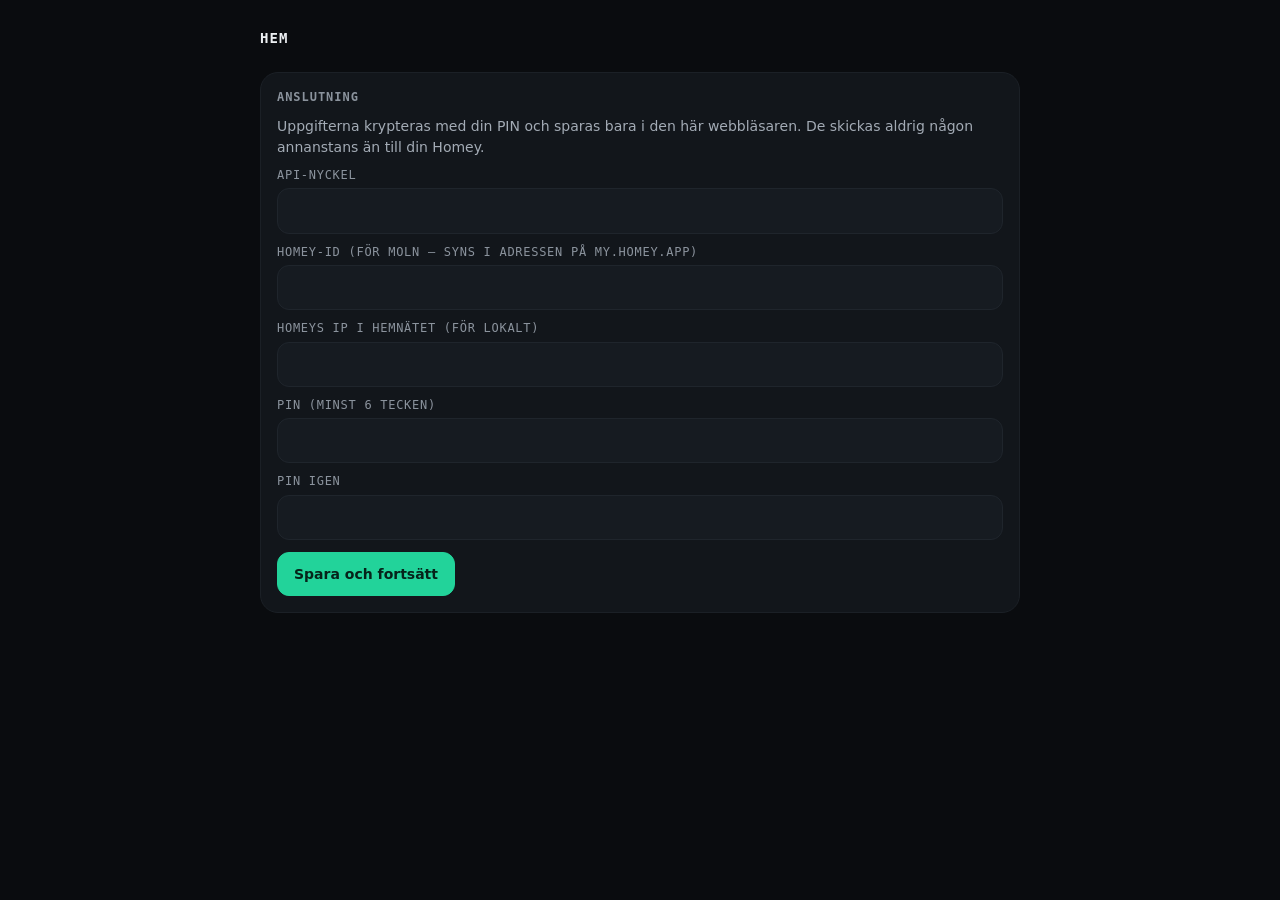
==== index.html @ ef5ecf71 "0.2.1: felläge vid ingen anslutning, nytt försök Co-Authored-By: Claude Opus 5.5 <noreply@anthropic." ====
<!doctype html>
<html lang="sv" class="boot">
<head>
<meta charset="utf-8">
<meta name="viewport" content="width=device-width, initial-scale=1, viewport-fit=cover">
<meta http-equiv="Content-Security-Policy" content="default-src 'none'; script-src 'self'; style-src 'self'; img-src 'self' data:; manifest-src 'self'; worker-src 'self'; connect-src 'self' https://*.connect.athom.com wss://*.connect.athom.com https://*.homey.homeylocal.com wss://*.homey.homeylocal.com; base-uri 'none'; form-action 'none'; object-src 'none'; require-trusted-types-for 'script'; trusted-types hd-sw; upgrade-insecure-requests">
<meta name="referrer" content="no-referrer">
<meta name="robots" content="noindex, nofollow">
<meta name="theme-color" content="#0A0C0F">
<title>Hemdashboard</title>
<link rel="manifest" href="manifest.webmanifest">
<link rel="icon" href="icons/icon.svg" type="image/svg+xml">
<link rel="stylesheet" href="css/tokens.css">
<link rel="stylesheet" href="css/lab.css">
<link rel="stylesheet" href="css/app.css">
<script type="module" src="js/app/main.js"></script>
</head>
<body>
<main>
  <header class="top">
    <h1>Hem</h1>
    <span class="live" id="live" data-s="off">–</span>
  </header>

  <!-- Första gången: nyckel + PIN -->
  <section class="card hidden" id="setup">
    <h2>Anslutning</h2>
    <p>Uppgifterna krypteras med din PIN och sparas bara i den här webbläsaren. De skickas aldrig någon annanstans än till din Homey.</p>
    <label for="apiKey">API-nyckel</label>
    <input id="apiKey" type="password" autocomplete="off" autocapitalize="off" spellcheck="false">
    <label for="cloudId">Homey-ID (för moln – syns i adressen på my.homey.app)</label>
    <input id="cloudId" type="text" autocomplete="off" autocapitalize="off" spellcheck="false">
    <label for="lanIp">Homeys IP i hemnätet (för lokalt)</label>
    <input id="lanIp" type="text" autocomplete="off" inputmode="decimal">
    <label for="pin">PIN (minst 6 tecken)</label>
    <input id="pin" type="password" autocomplete="new-password" inputmode="numeric">
    <label for="pin2">PIN igen</label>
    <input id="pin2" type="password" autocomplete="new-password" inputmode="numeric">
    <div class="row"><button id="saveBtn" class="primary">Spara och fortsätt</button></div>
  </section>

  <!-- Senare besök: lås upp -->
  <section class="card hidden" id="unlock">
    <h2>Lås upp</h2>
    <label for="unlockPin">PIN</label>
    <input id="unlockPin" type="password" autocomplete="current-password" inputmode="numeric">
    <div class="row">
      <button id="unlockBtn" class="primary">Lås upp</button>
      <button id="forgetBtn" class="danger">Glöm nyckeln</button>
    </div>
  </section>

  <!-- Rumsvy -->
  <section class="hidden" id="app">
    <nav class="rooms" id="roomTabs" aria-label="Rum"></nav>
    <div class="empty hidden" id="empty">
      <p>Inga rum än. Lägg till ett rum och välj vilken Homey-zon det motsvarar.</p>
      <div class="row"><button class="primary" id="emptyAdd">Lägg till rum</button></div>
    </div>
    <div class="card hidden" id="offline">
      <h2>Ingen anslutning</h2>
      <p class="mono" id="offlineWhy">–</p>
      <p>Försöker igen var 30:e sekund medan appen är öppen.</p>
      <div class="row"><button class="primary" id="retryBtn">Försök igen</button></div>
    </div>
    <div class="hidden" id="room">
      <h2 class="sect" id="lightsHead">Belysning</h2>
      <ul class="tiles" id="lights"></ul>
      <h2 class="sect" id="otherHead">Övrigt</h2>
      <ul class="tiles ro" id="others"></ul>
    </div>
    <p class="loading hidden" id="loading">Hämtar…</p>
  </section>

  <!-- Inställningar -->
  <section class="card hidden" id="settings">
    <h2>Rum</h2>
    <ul class="roomlist" id="roomList"></ul>
    <label for="roomName">Nytt rum – namn</label>
    <input id="roomName" type="text" maxlength="40" autocomplete="off" placeholder="Rummets namn">
    <label for="roomZone">Homey-zon</label>
    <select id="roomZone"></select>
    <label class="check"><input type="checkbox" id="roomChildren"> Ta med underzoner</label>
    <div class="row"><button class="primary" id="roomAdd">Lägg till rum</button></div>

    <h2 class="gap">Kontroll</h2>
    <p class="mono" id="ruleCheck">–</p>
    <p class="mono" id="connInfo">–</p>

    <div class="row">
      <button id="lockBtn">Lås</button>
      <button id="forgetBtn2" class="danger">Glöm nyckeln</button>
      <a class="btnlink ghost" href="lab.html">Testsida</a>
    </div>
  </section>

  <nav class="bar hidden" id="bar">
    <button id="toRoom" aria-pressed="true">Rum</button>
    <button id="toSettings" aria-pressed="false">Inställningar</button>
  </nav>
</main>
<div class="toast hidden" id="toast" role="status" aria-live="polite"></div>
</body>
</html>
---- css/tokens.css ----
/* Hemdashboard – designtokens (tech-noir, mörkt som standard).
   Palett från handovern 2026-10-31. Accent: mint.
   Accenten används för handling och status, inte dekoration. */
:root {
  color-scheme: dark;

  /* Ytor (grafitsteg) */
  --bg:            #0A0C0F;
  --surface-1:     #12161B;
  --surface-1-edge:#1B2026;
  --surface-2:     #161B21;
  --surface-2-edge:#1F252C;

  /* Text */
  --text-1: #ECEFF2;
  --text-2: #A3ABB5;
  --text-3: #8B939D;

  /* Accent */
  --accent:       #22D39A;
  --accent-ink:   #06231A; /* text på accentyta */
  --accent-dim:   #22D39A26;

  /* Semantik (dämpad) */
  --warn: #F2B45A;
  --info: #5AA9E6;
  --cold: #7FB8EA;
  --bad:  #E5737A;

  /* Typografi – Inter/JetBrains Mono självhostas senare; systemfont som reserv */
  --font-sans: "Inter", system-ui, -apple-system, "Segoe UI", Roboto, sans-serif;
  --font-mono: "JetBrains Mono", ui-monospace, "SFMono-Regular", Menlo, Consolas, monospace;

  --fs-xs: 0.75rem;
  --fs-sm: 0.875rem;
  --fs-md: 1rem;
  --fs-lg: 1.25rem;
  --fs-xl: 1.75rem;

  /* Form */
  --r-xl: 24px;
  --r-lg: 18px;
  --r-md: 14px;
  --r-sm: 12px;
  --gap:  12px;
  --touch: 44px;

  --ease: cubic-bezier(.2,.8,.2,1);
  --dur:  180ms;
}

@media (prefers-reduced-motion: reduce) {
  :root { --dur: 0ms; }
}
---- css/lab.css ----
/* Testsida (lab.html) – byggs på tokens.css */
*, *::before, *::after { box-sizing: border-box; }

html, body {
  margin: 0;
  background: var(--bg);
  color: var(--text-1);
  font-family: var(--font-sans);
  font-size: var(--fs-md);
  line-height: 1.45;
  -webkit-text-size-adjust: 100%;
}

body { padding: 16px; padding-bottom: 48px; }
main { max-width: 760px; margin: 0 auto; display: grid; gap: var(--gap); }

h1, h2 {
  margin: 0;
  font-family: var(--font-mono);
  font-weight: 600;
  text-transform: uppercase;
  letter-spacing: .08em;
}
h1 { font-size: var(--fs-sm); color: var(--text-2); }
h2 { font-size: var(--fs-xs); color: var(--text-3); margin-bottom: 10px; }

p { margin: 0 0 10px; color: var(--text-2); font-size: var(--fs-sm); }
.mono { font-family: var(--font-mono); font-variant-numeric: tabular-nums; }

header { display: flex; justify-content: space-between; align-items: center; min-height: var(--touch); }
header .tag { font-family: var(--font-mono); font-size: var(--fs-xs); color: var(--accent); }

.card {
  background: var(--surface-1);
  border: 1px solid var(--surface-1-edge);
  border-radius: var(--r-lg);
  padding: 16px;
}

label { display: block; font-size: var(--fs-xs); color: var(--text-3); margin: 10px 0 4px;
        font-family: var(--font-mono); text-transform: uppercase; letter-spacing: .06em; }

input, select {
  width: 100%;
  min-height: var(--touch);
  padding: 10px 12px;
  border-radius: var(--r-sm);
  border: 1px solid var(--surface-2-edge);
  background: var(--surface-2);
  color: var(--text-1);
  font: inherit;
}
input:focus-visible, select:focus-visible, button:focus-visible {
  outline: 2px solid var(--accent);
  outline-offset: 2px;
}

.row { display: flex; gap: 8px; flex-wrap: wrap; margin-top: 12px; }

button {
  min-height: var(--touch);
  padding: 0 16px;
  border-radius: var(--r-sm);
  border: 1px solid var(--surface-2-edge);
  background: var(--surface-2);
  color: var(--text-1);
  font: inherit;
  font-size: var(--fs-sm);
  cursor: pointer;
  transition: background var(--dur) var(--ease);
}
button.primary { background: var(--accent); color: var(--accent-ink); border-color: var(--accent); font-weight: 600; }
button.danger  { color: var(--bad); }
button:disabled { opacity: .45; cursor: not-allowed; }

.hidden { display: none !important; }
/* Ramspärr: lab.html visas först när main.js har sett att sidan inte ligger i en ram.
   I en sandlådad ram utan skript förblir sidan dold. */
.boot { display: none !important; }

/* Checklista */
ol.checks { list-style: none; margin: 0; padding: 0; display: grid; gap: 6px; }
ol.checks li {
  display: grid;
  grid-template-columns: 2.2em 1fr auto;
  gap: 8px;
  align-items: start;
  padding: 10px 12px;
  background: var(--surface-2);
  border: 1px solid var(--surface-2-edge);
  border-radius: var(--r-sm);
  font-size: var(--fs-sm);
}
ol.checks .id   { font-family: var(--font-mono); color: var(--text-3); }
ol.checks .note { display: block; color: var(--text-3); font-size: var(--fs-xs); margin-top: 2px; }
ol.checks .st   { font-family: var(--font-mono); font-size: var(--fs-xs); white-space: nowrap; }
.st[data-s="ok"]   { color: var(--accent); }
.st[data-s="fail"] { color: var(--bad); }
.st[data-s="warn"] { color: var(--warn); }
.st[data-s="run"]  { color: var(--info); }
.st[data-s="skip"], .st[data-s="wait"] { color: var(--text-3); }

/* Enhetslista */
ul.devices { list-style: none; margin: 0; padding: 0; display: grid; gap: 6px; max-height: 420px; overflow: auto; }
ul.devices li {
  display: flex; align-items: center; justify-content: space-between; gap: 8px;
  min-height: var(--touch);
  padding: 6px 10px;
  background: var(--surface-2);
  border: 1px solid var(--surface-2-edge);
  border-radius: var(--r-sm);
  font-size: var(--fs-sm);
}
ul.devices .meta { color: var(--text-3); font-size: var(--fs-xs); font-family: var(--font-mono); }
ul.devices .k    { font-family: var(--font-mono); font-size: var(--fs-xs); color: var(--warn); }
ul.devices .ctl  { display: flex; gap: 6px; align-items: center; }
ul.devices input[type="checkbox"] { width: 22px; min-height: 22px; accent-color: var(--accent); }

pre.out {
  margin: 0;
  padding: 12px;
  background: var(--surface-2);
  border: 1px solid var(--surface-2-edge);
  border-radius: var(--r-sm);
  font-family: var(--font-mono);
  font-size: var(--fs-xs);
  color: var(--text-2);
  white-space: pre-wrap;
  word-break: break-word;
}

.toast {
  position: fixed; left: 50%; bottom: 16px; transform: translateX(-50%);
  max-width: calc(100% - 32px);
  padding: 10px 14px;
  background: var(--surface-2);
  border: 1px solid var(--surface-2-edge);
  border-radius: var(--r-sm);
  font-size: var(--fs-sm);
}

.row.tight { margin-top: 0; }
.row.tight input { flex: 1; width: auto; min-width: 0; }
ol.checks.spaced { margin-top: 12px; }
label.kmark { margin: 0; display: flex; align-items: center; gap: 4px; min-height: var(--touch); }

a.btnlink {
  display: inline-flex; align-items: center; min-height: var(--touch); padding: 0 16px;
  border-radius: var(--r-sm); background: var(--accent); color: var(--accent-ink);
  font-weight: 600; font-size: var(--fs-sm); text-decoration: none;
}
a.btnlink:focus-visible { outline: 2px solid var(--accent); outline-offset: 2px; }
---- css/app.css ----
/* Rumsvyn (index.html) – byggs på tokens.css och baslagret i lab.css.
   Accenten (mint) används bara för tänd lampa, aktivt val och LIVE. */

body { padding-bottom: calc(88px + env(safe-area-inset-bottom)); }

header.top { position: sticky; top: 0; z-index: 2; background: var(--bg); }
header.top h1 { color: var(--text-1); }

.live { font-family: var(--font-mono); font-size: var(--fs-xs); letter-spacing: .06em; color: var(--text-3); }
.live[data-s="live"] { color: var(--accent); }
.live[data-s="connecting"] { color: var(--info); }
.live[data-s="down"], .live[data-s="refused"] { color: var(--warn); }

/* Rumsflikar */
nav.rooms { display: flex; gap: 8px; overflow-x: auto; padding-bottom: 4px; scrollbar-width: none; }
nav.rooms::-webkit-scrollbar { display: none; }
.chip {
  flex: 0 0 auto;
  border-radius: 999px;
  background: var(--surface-1);
  border-color: var(--surface-1-edge);
  color: var(--text-2);
}
.chip[aria-pressed="true"] { background: var(--accent-dim); border-color: var(--accent); color: var(--text-1); }

h2.sect { margin: 16px 0 8px; }
h2.gap { margin-top: 20px; }

/* Rutor */
ul.tiles { list-style: none; margin: 0; padding: 0; display: grid; gap: var(--gap);
           grid-template-columns: repeat(auto-fill, minmax(160px, 1fr)); }
.tile {
  display: grid; gap: 10px; align-content: start;
  min-height: 96px;
  padding: 14px;
  background: var(--surface-1);
  border: 1px solid var(--surface-1-edge);
  border-radius: var(--r-lg);
  transition: border-color var(--dur) var(--ease);
}
.tile[data-on="1"] { border-color: var(--accent); }
.tile.off { opacity: .55; }
.tile-top { display: flex; justify-content: space-between; align-items: flex-start; gap: 8px; }
.tile .name { font-size: var(--fs-sm); color: var(--text-1); line-height: 1.3; word-break: break-word; }
.tile .state { font-family: var(--font-mono); font-size: var(--fs-xs); color: var(--text-3); margin-top: 4px;
               font-variant-numeric: tabular-nums; }
.tile[data-on="1"] .state { color: var(--accent); }
ul.tiles.ro .tile { min-height: 72px; background: var(--surface-2); border-color: var(--surface-2-edge); }

/* Strömbrytare: 52×32 synligt, 44 px träffyta */
button.switch {
  flex: 0 0 auto;
  position: relative;
  width: 52px; min-height: 32px; height: 32px; padding: 0;
  margin: 6px 0;
  border-radius: 999px;
  background: var(--surface-2);
  border: 1px solid var(--surface-2-edge);
}
button.switch::before {               /* större träffyta utan större form */
  content: ""; position: absolute; inset: -6px;
}
button.switch::after {
  content: ""; position: absolute; top: 3px; left: 3px;
  width: 24px; height: 24px; border-radius: 50%;
  background: var(--text-3);
  transition: transform var(--dur) var(--ease), background var(--dur) var(--ease);
}
button.switch[aria-checked="true"] { background: var(--accent); border-color: var(--accent); }
button.switch[aria-checked="true"]::after { transform: translateX(20px); background: var(--accent-ink); }

/* Dimmer */
input.dim {
  width: 100%; min-height: var(--touch); padding: 0; margin: 0;
  background: transparent; border: 0;
  accent-color: var(--accent);
}

.empty, .loading { padding: 16px 0; }

/* Inställningar */
ul.roomlist { list-style: none; margin: 0 0 8px; padding: 0; display: grid; gap: 6px; }
ul.roomlist li {
  display: flex; justify-content: space-between; align-items: center; gap: 8px;
  padding: 6px 10px; min-height: var(--touch);
  background: var(--surface-2); border: 1px solid var(--surface-2-edge); border-radius: var(--r-sm);
  font-size: var(--fs-sm);
}
ul.roomlist .meta { color: var(--text-3); font-size: var(--fs-xs); font-family: var(--font-mono); }
label.check { display: flex; align-items: center; gap: 8px; min-height: var(--touch); margin: 6px 0 0;
              text-transform: none; letter-spacing: 0; font-family: var(--font-sans); font-size: var(--fs-sm); color: var(--text-2); }
label.check input { width: 22px; min-height: 22px; accent-color: var(--accent); }
p.mono { font-family: var(--font-mono); font-size: var(--fs-xs); color: var(--text-2); }
a.btnlink.ghost { background: var(--surface-2); color: var(--text-1); border: 1px solid var(--surface-2-edge); font-weight: 400; }

/* Nedre fält */
nav.bar {
  position: fixed; left: 0; right: 0; bottom: 0; z-index: 3;
  display: flex; gap: 8px; justify-content: center;
  padding: 10px 16px calc(10px + env(safe-area-inset-bottom));
  background: var(--bg); border-top: 1px solid var(--surface-1-edge);
}
nav.bar button { flex: 1; max-width: 240px; background: transparent; border-color: transparent; color: var(--text-3);
                 font-family: var(--font-mono); font-size: var(--fs-xs); text-transform: uppercase; letter-spacing: .08em; }
nav.bar button[aria-pressed="true"] { color: var(--accent); }

.toast { bottom: calc(76px + env(safe-area-inset-bottom)); }
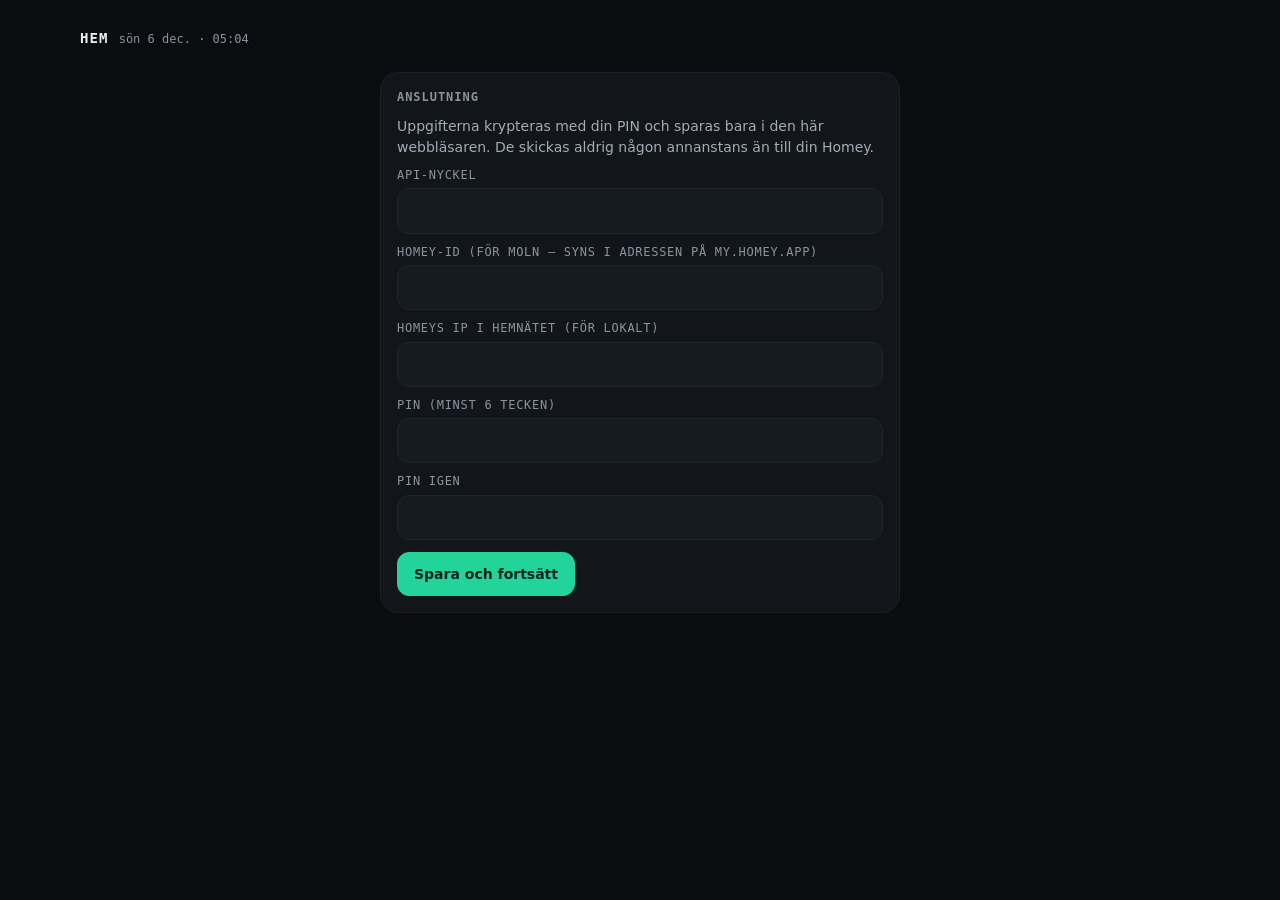
==== commit f1391854: "0.3.0: hela dashboarden, version 1 Översikt, El, Väder, Rum och Inställningar. Reglage för light och" ====
--- a/index.html
+++ b/index.html
@@ -3,7 +3,7 @@
 <head>
 <meta charset="utf-8">
 <meta name="viewport" content="width=device-width, initial-scale=1, viewport-fit=cover">
-<meta http-equiv="Content-Security-Policy" content="default-src 'none'; script-src 'self'; style-src 'self'; img-src 'self' data:; manifest-src 'self'; worker-src 'self'; connect-src 'self' https://*.connect.athom.com wss://*.connect.athom.com https://*.homey.homeylocal.com wss://*.homey.homeylocal.com; base-uri 'none'; form-action 'none'; object-src 'none'; require-trusted-types-for 'script'; trusted-types hd-sw; upgrade-insecure-requests">
+<meta http-equiv="Content-Security-Policy" content="default-src 'none'; script-src 'self'; style-src 'self'; img-src 'self' data:; manifest-src 'self'; worker-src 'self'; connect-src 'self' https://*.connect.athom.com wss://*.connect.athom.com https://*.homey.homeylocal.com wss://*.homey.homeylocal.com https://www.elprisetjustnu.se https://opendata-download-metfcst.smhi.se; base-uri 'none'; form-action 'none'; object-src 'none'; require-trusted-types-for 'script'; trusted-types hd-sw; upgrade-insecure-requests">
 <meta name="referrer" content="no-referrer">
 <meta name="robots" content="noindex, nofollow">
 <meta name="theme-color" content="#0A0C0F">
@@ -18,12 +18,12 @@
 <body>
 <main>
   <header class="top">
-    <h1>Hem</h1>
+    <div class="when"><h1 id="title">Hem</h1><span class="clock" id="clock">–</span></div>
     <span class="live" id="live" data-s="off">–</span>
   </header>
 
   <!-- Första gången: nyckel + PIN -->
-  <section class="card hidden" id="setup">
+  <section class="card narrow hidden" id="setup">
     <h2>Anslutning</h2>
     <p>Uppgifterna krypteras med din PIN och sparas bara i den här webbläsaren. De skickas aldrig någon annanstans än till din Homey.</p>
     <label for="apiKey">API-nyckel</label>
@@ -40,7 +40,7 @@
   </section>
 
   <!-- Senare besök: lås upp -->
-  <section class="card hidden" id="unlock">
+  <section class="card narrow hidden" id="unlock">
     <h2>Lås upp</h2>
     <label for="unlockPin">PIN</label>
     <input id="unlockPin" type="password" autocomplete="current-password" inputmode="numeric">
@@ -50,53 +50,85 @@
     </div>
   </section>
 
-  <!-- Rumsvy -->
-  <section class="hidden" id="app">
-    <nav class="rooms" id="roomTabs" aria-label="Rum"></nav>
-    <div class="empty hidden" id="empty">
-      <p>Inga rum än. Lägg till ett rum och välj vilken Homey-zon det motsvarar.</p>
-      <div class="row"><button class="primary" id="emptyAdd">Lägg till rum</button></div>
-    </div>
-    <div class="card hidden" id="offline">
-      <h2>Ingen anslutning</h2>
-      <p class="mono" id="offlineWhy">–</p>
-      <p>Försöker igen var 30:e sekund medan appen är öppen.</p>
-      <div class="row"><button class="primary" id="retryBtn">Försök igen</button></div>
-    </div>
-    <div class="hidden" id="room">
-      <h2 class="sect" id="lightsHead">Belysning</h2>
-      <ul class="tiles" id="lights"></ul>
-      <h2 class="sect" id="otherHead">Övrigt</h2>
-      <ul class="tiles ro" id="others"></ul>
-    </div>
-    <p class="loading hidden" id="loading">Hämtar…</p>
-  </section>
+  <div class="card hidden" id="offline">
+    <h2>Ingen anslutning till Homey</h2>
+    <p class="mono" id="offlineWhy">–</p>
+    <p>Försöker igen var 30:e sekund medan appen är öppen. Elpris och väder visas ändå.</p>
+    <div class="row"><button class="primary" id="retryBtn">Försök igen</button></div>
+  </div>
 
-  <!-- Inställningar -->
-  <section class="card hidden" id="settings">
-    <h2>Rum</h2>
-    <ul class="roomlist" id="roomList"></ul>
-    <label for="roomName">Nytt rum – namn</label>
-    <input id="roomName" type="text" maxlength="40" autocomplete="off" placeholder="Rummets namn">
-    <label for="roomZone">Homey-zon</label>
-    <select id="roomZone"></select>
-    <label class="check"><input type="checkbox" id="roomChildren"> Ta med underzoner</label>
-    <div class="row"><button class="primary" id="roomAdd">Lägg till rum</button></div>
-
-    <h2 class="gap">Kontroll</h2>
-    <p class="mono" id="ruleCheck">–</p>
-    <p class="mono" id="connInfo">–</p>
-
-    <div class="row">
-      <button id="lockBtn">Lås</button>
-      <button id="forgetBtn2" class="danger">Glöm nyckeln</button>
-      <a class="btnlink ghost" href="lab.html">Testsida</a>
+  <!-- Översikt -->
+  <section class="view hidden" id="v-home">
+    <div class="grid">
+      <section class="card">
+        <button class="card-link" data-go="energy"><h2>El</h2><span aria-hidden="true">→</span></button>
+        <div id="ovEl"></div>
+      </section>
+      <section class="card">
+        <button class="card-link" data-go="energy"><h2>Smarta tips</h2><span aria-hidden="true">→</span></button>
+        <div class="tips" id="ovTips"></div>
+      </section>
+      <section class="card">
+        <button class="card-link" data-go="weather"><h2>Väder</h2><span aria-hidden="true">→</span></button>
+        <div id="ovWx"></div>
+      </section>
+      <section class="card span2">
+        <button class="card-link" data-go="rooms"><h2>Rum</h2><span aria-hidden="true">→</span></button>
+        <div id="ovRooms"></div>
+      </section>
     </div>
   </section>
 
-  <nav class="bar hidden" id="bar">
-    <button id="toRoom" aria-pressed="true">Rum</button>
-    <button id="toSettings" aria-pressed="false">Inställningar</button>
+  <section class="view hidden" id="v-energy"><div class="grid" id="energyRoot"></div></section>
+  <section class="view hidden" id="v-weather"><div class="grid" id="weatherRoot"></div></section>
+  <section class="view hidden" id="v-rooms"><div id="roomsRoot"></div></section>
+
+  <!-- Inställningar -->
+  <section class="view hidden" id="v-settings">
+    <div class="grid">
+      <section class="card">
+        <h2>El</h2>
+        <label for="setZone">Elområde</label>
+        <select id="setZone"></select>
+        <label for="setMeter">Elmätare (effekt och förbrukning)</label>
+        <select id="setMeter"></select>
+        <label for="setPrice">Prisenhet (pris nu)</label>
+        <select id="setPrice"></select>
+      </section>
+
+      <section class="card">
+        <h2>Egna rum</h2>
+        <p>Valfritt. Alla Homey-zoner med enheter blir rum automatiskt. Ett eget rum ersätter zonerna det täcker, till exempel för att slå ihop en zon med dess underzoner.</p>
+        <ul class="roomlist" id="roomList"></ul>
+        <label for="roomName">Namn</label>
+        <input id="roomName" type="text" maxlength="40" autocomplete="off" placeholder="Rummets namn">
+        <label for="roomZone">Homey-zon</label>
+        <select id="roomZone"></select>
+        <label class="check"><input type="checkbox" id="roomChildren"> Ta med underzoner</label>
+        <div class="row"><button class="primary" id="roomAdd">Lägg till rum</button></div>
+      </section>
+
+      <section class="card">
+        <h2>Kontroll</h2>
+        <p class="mono" id="ruleCheck">–</p>
+        <p class="mono" id="connInfo">–</p>
+        <ul class="diag mono" id="diag"></ul>
+        <div class="row">
+          <button id="lockBtn">Lås</button>
+          <button id="forgetBtn2" class="danger">Glöm nyckeln</button>
+          <a class="btnlink ghost" href="lab.html">Testsida</a>
+        </div>
+        <p class="fine" id="version">–</p>
+      </section>
+    </div>
+  </section>
+
+  <nav class="bar hidden" id="bar" aria-label="Vyer">
+    <button data-go="home" aria-pressed="true">Hem</button>
+    <button data-go="energy" aria-pressed="false">El</button>
+    <button data-go="weather" aria-pressed="false">Väder</button>
+    <button data-go="rooms" aria-pressed="false">Rum</button>
+    <button data-go="settings" aria-pressed="false">Inst.</button>
   </nav>
 </main>
 <div class="toast hidden" id="toast" role="status" aria-live="polite"></div>
--- a/css/tokens.css
+++ b/css/tokens.css
@@ -27,6 +27,12 @@
   --cold: #7FB8EA;
   --bad:  #E5737A;
 
+  /* Diagram (neutrala staplar; accent bara för billigt fönster, varning för pristopp) */
+  --chart-bar:  #5C6A77;
+  --chart-cur:  #8B939D;
+  --chart-grid: #1F252C;
+  --chart-band: #ECEFF20D;
+
   /* Typografi – Inter/JetBrains Mono självhostas senare; systemfont som reserv */
   --font-sans: "Inter", system-ui, -apple-system, "Segoe UI", Roboto, sans-serif;
   --font-mono: "JetBrains Mono", ui-monospace, "SFMono-Regular", Menlo, Consolas, monospace;
--- a/css/app.css
+++ b/css/app.css
@@ -1,15 +1,134 @@
-/* Rumsvyn (index.html) – byggs på tokens.css och baslagret i lab.css.
-   Accenten (mint) används bara för tänd lampa, aktivt val och LIVE. */
-
+/* Appen (index.html) – byggs på tokens.css och baslagret i lab.css.
+   Mobil först. Accenten (mint) används bara för påslaget, aktivt val, LIVE och
+   billigaste fönster. Pristopp i dämpad varningsfärg. */
+
+main { max-width: 1120px; }
 body { padding-bottom: calc(88px + env(safe-area-inset-bottom)); }
 
-header.top { position: sticky; top: 0; z-index: 2; background: var(--bg); }
+header.top { position: sticky; top: 0; z-index: 2; background: var(--bg); padding: 4px 0; }
+header.top .when { display: flex; align-items: baseline; gap: 10px; min-width: 0; }
 header.top h1 { color: var(--text-1); }
-
-.live { font-family: var(--font-mono); font-size: var(--fs-xs); letter-spacing: .06em; color: var(--text-3); }
+.clock { font-family: var(--font-mono); font-size: var(--fs-xs); color: var(--text-3); white-space: nowrap; }
+
+.live { font-family: var(--font-mono); font-size: var(--fs-xs); letter-spacing: .06em; color: var(--text-3); white-space: nowrap; }
 .live[data-s="live"] { color: var(--accent); }
 .live[data-s="connecting"] { color: var(--info); }
 .live[data-s="down"], .live[data-s="refused"] { color: var(--warn); }
+
+.card.narrow { max-width: 520px; width: 100%; justify-self: center; }
+
+/* Rutnät för kort: en kolumn på mobil, fler på bred skärm */
+.grid { display: grid; gap: var(--gap); grid-template-columns: 1fr; }
+@media (min-width: 760px) {
+  .grid { grid-template-columns: repeat(2, minmax(0, 1fr)); }
+  .grid .span2 { grid-column: 1 / -1; }
+  #energyRoot > .card:nth-child(n+3) { grid-column: 1 / -1; }
+  #weatherRoot > .card:nth-child(2) { grid-column: 1 / -1; }
+}
+@media (min-width: 1080px) {
+  #v-home .grid { grid-template-columns: repeat(3, minmax(0, 1fr)); }
+}
+.grid > .card { min-width: 0; }
+
+/* Kortrubrik som länk till vyn */
+button.card-link {
+  display: flex; justify-content: space-between; align-items: center; width: 100%;
+  min-height: 32px; padding: 0; margin: 0 0 8px;
+  background: transparent; border: 0; color: var(--text-3); cursor: pointer;
+}
+button.card-link h2 { margin: 0; }
+button.card-link span { font-family: var(--font-mono); font-size: var(--fs-sm); }
+button.card-link:hover span, button.card-link:focus-visible span { color: var(--accent); }
+.card-head { display: flex; justify-content: space-between; align-items: center; gap: 8px; flex-wrap: wrap; margin-bottom: 8px; }
+.card-head h2 { margin: 0; }
+
+/* Siffror */
+.big { font-family: var(--font-mono); font-size: var(--fs-xl); font-weight: 600; color: var(--text-1);
+       font-variant-numeric: tabular-nums; line-height: 1.15; }
+.big .unit { font-size: var(--fs-xs); font-weight: 400; color: var(--text-3); margin-left: 8px; letter-spacing: .06em; text-transform: uppercase; }
+.stats { display: grid; grid-template-columns: repeat(auto-fit, minmax(92px, 1fr)); gap: 8px; margin-top: 12px; }
+.stat { background: var(--surface-2); border: 1px solid var(--surface-2-edge); border-radius: var(--r-sm); padding: 8px 10px; min-width: 0; }
+.stat-label { font-family: var(--font-mono); font-size: var(--fs-xs); color: var(--text-3); text-transform: uppercase; letter-spacing: .06em; }
+.stat-val { font-family: var(--font-mono); font-size: var(--fs-md); color: var(--text-1); font-variant-numeric: tabular-nums; margin-top: 2px; }
+.stat-sub { font-family: var(--font-mono); font-size: var(--fs-xs); color: var(--text-2); font-variant-numeric: tabular-nums; }
+.stat-sub.dim { color: var(--text-3); }
+
+p.note { font-size: var(--fs-sm); color: var(--text-3); margin: 4px 0; }
+p.note[data-s="fail"] { color: var(--bad); }
+p.fine { font-size: var(--fs-xs); color: var(--text-3); margin: 10px 0 0; }
+
+/* Tips */
+.tips { display: grid; gap: 8px; }
+.tip { border-left: 2px solid var(--accent); padding: 2px 0 2px 10px; }
+.tip.peak { border-left-color: var(--warn); }
+.tip-head { font-family: var(--font-mono); font-size: var(--fs-xs); color: var(--text-3); text-transform: uppercase; letter-spacing: .06em; }
+.tip-val { font-family: var(--font-mono); font-size: var(--fs-md); color: var(--text-1); font-variant-numeric: tabular-nums; }
+.tip-sub { font-size: var(--fs-xs); color: var(--text-2); }
+
+/* Periodväljare */
+.seg { display: inline-flex; border: 1px solid var(--surface-2-edge); border-radius: var(--r-sm); overflow: hidden; }
+.seg button { border: 0; border-radius: 0; background: transparent; color: var(--text-3); min-height: 36px; padding: 0 12px;
+              font-family: var(--font-mono); font-size: var(--fs-xs); }
+.seg button[aria-pressed="true"] { background: var(--accent-dim); color: var(--text-1); }
+.seg button::before { content: ""; } /* träffytan kompletteras av kortets marginaler */
+
+/* Diagram (svg.js) */
+svg.chart { display: block; width: 100%; height: auto; margin-top: 4px; overflow: visible; }
+svg.chart .grid { stroke: var(--chart-grid); stroke-width: 1; }
+svg.chart .zero { stroke: var(--text-3); stroke-width: 1; }
+svg.chart .axis { fill: var(--text-3); font-family: var(--font-mono); font-size: 11px; }
+svg.chart .nowband { fill: var(--chart-band); }
+svg.chart .bar { fill: var(--chart-bar); }
+svg.chart .bar.cur { fill: var(--chart-cur); }
+svg.chart .bar.past { opacity: .5; }
+svg.chart .bar.cheap { fill: var(--accent); }
+svg.chart .bar.peak { fill: var(--warn); }
+svg.chart .bar.rain { fill: var(--cold); }
+svg.chart .line { fill: none; stroke: var(--info); stroke-width: 2; }
+svg.chart .line.temp { stroke: var(--text-1); }
+
+.legend { display: flex; flex-wrap: wrap; gap: 6px 14px; margin-top: 6px; font-family: var(--font-mono); font-size: var(--fs-xs); color: var(--text-3); }
+.key::before { content: ""; display: inline-block; width: 10px; height: 10px; margin-right: 6px; vertical-align: -1px; border-radius: 2px; background: var(--chart-bar); }
+.key.cheap::before { background: var(--accent); }
+.key.peak::before { background: var(--warn); }
+.key.line::before { height: 2px; vertical-align: 3px; background: var(--info); }
+
+/* Väder */
+.wx-now { display: flex; align-items: center; gap: 12px; }
+.wx-strip { display: grid; grid-template-columns: repeat(4, 1fr); gap: 6px; margin-top: 12px; }
+.wx-strip.scroll { display: flex; overflow-x: auto; scrollbar-width: none; padding-bottom: 4px; }
+.wx-strip.scroll::-webkit-scrollbar { display: none; }
+.wx-mini { display: grid; justify-items: center; gap: 2px; min-width: 48px; padding: 6px 2px;
+           background: var(--surface-2); border: 1px solid var(--surface-2-edge); border-radius: var(--r-sm); }
+svg.wx { fill: none; stroke: var(--text-2); stroke-width: 1.6; stroke-linecap: round; stroke-linejoin: round; flex: 0 0 auto; }
+svg.wx .wx-sun { stroke: var(--warn); }
+svg.wx .wx-moon { stroke: var(--text-2); }
+svg.wx .wx-cloud { stroke: var(--text-2); }
+svg.wx .wx-rain line { stroke: var(--cold); }
+svg.wx .wx-sleet line { stroke: var(--cold); stroke-dasharray: 2 2; }
+svg.wx .wx-snow circle { fill: var(--text-1); stroke: none; }
+svg.wx .wx-bolt { stroke: var(--warn); }
+svg.wx .wx-fog line { stroke: var(--text-3); }
+
+ul.days { list-style: none; margin: 0; padding: 0; display: grid; gap: 4px; }
+ul.days li { display: grid; grid-template-columns: 5.5em 30px 1fr; grid-template-areas: "n i t" "n i m";
+             align-items: center; column-gap: 10px; padding: 6px 4px; border-bottom: 1px solid var(--surface-1-edge); }
+@media (min-width: 520px) { ul.days li { grid-template-columns: 6.5em 30px 7em 1fr; grid-template-areas: "n i t m"; } }
+ul.days .d-name { grid-area: n; font-family: var(--font-mono); font-size: var(--fs-sm); color: var(--text-2); }
+ul.days svg { grid-area: i; }
+ul.days .d-temp { grid-area: t; font-family: var(--font-mono); font-size: var(--fs-sm); color: var(--text-1); }
+ul.days .d-more { grid-area: m; font-family: var(--font-mono); font-size: var(--fs-xs); color: var(--text-3); }
+
+/* Rum i översikten */
+ul.roomgrid { list-style: none; margin: 0; padding: 0; display: grid; gap: 8px; grid-template-columns: repeat(auto-fill, minmax(140px, 1fr)); }
+button.room {
+  width: 100%; min-height: 64px; padding: 10px 12px; display: grid; gap: 4px; justify-items: start; text-align: left;
+  background: var(--surface-2); border: 1px solid var(--surface-2-edge); border-radius: var(--r-md);
+}
+button.room[data-lit="1"] { border-color: var(--accent); }
+.room-name { font-size: var(--fs-sm); color: var(--text-1); line-height: 1.25; word-break: break-word; }
+.room-meta { font-family: var(--font-mono); font-size: var(--fs-xs); color: var(--text-3); }
+button.room[data-lit="1"] .room-meta { color: var(--accent); }
 
 /* Rumsflikar */
 nav.rooms { display: flex; gap: 8px; overflow-x: auto; padding-bottom: 4px; scrollbar-width: none; }
@@ -24,7 +143,6 @@
 .chip[aria-pressed="true"] { background: var(--accent-dim); border-color: var(--accent); color: var(--text-1); }
 
 h2.sect { margin: 16px 0 8px; }
-h2.gap { margin-top: 20px; }
 
 /* Rutor */
 ul.tiles { list-style: none; margin: 0; padding: 0; display: grid; gap: var(--gap);
@@ -57,9 +175,7 @@
   background: var(--surface-2);
   border: 1px solid var(--surface-2-edge);
 }
-button.switch::before {               /* större träffyta utan större form */
-  content: ""; position: absolute; inset: -6px;
-}
+button.switch::before { content: ""; position: absolute; inset: -6px; }
 button.switch::after {
   content: ""; position: absolute; top: 3px; left: 3px;
   width: 24px; height: 24px; border-radius: 50%;
@@ -75,8 +191,6 @@
   background: transparent; border: 0;
   accent-color: var(--accent);
 }
-
-.empty, .loading { padding: 16px 0; }
 
 /* Inställningar */
 ul.roomlist { list-style: none; margin: 0 0 8px; padding: 0; display: grid; gap: 6px; }
@@ -91,17 +205,24 @@
               text-transform: none; letter-spacing: 0; font-family: var(--font-sans); font-size: var(--fs-sm); color: var(--text-2); }
 label.check input { width: 22px; min-height: 22px; accent-color: var(--accent); }
 p.mono { font-family: var(--font-mono); font-size: var(--fs-xs); color: var(--text-2); }
+ul.diag { list-style: none; margin: 0; padding: 0; display: grid; gap: 2px; font-size: var(--fs-xs); color: var(--text-2); }
+ul.diag li[data-s="warn"] { color: var(--warn); }
 a.btnlink.ghost { background: var(--surface-2); color: var(--text-1); border: 1px solid var(--surface-2-edge); font-weight: 400; }
 
 /* Nedre fält */
 nav.bar {
   position: fixed; left: 0; right: 0; bottom: 0; z-index: 3;
-  display: flex; gap: 8px; justify-content: center;
-  padding: 10px 16px calc(10px + env(safe-area-inset-bottom));
+  display: flex; gap: 2px; justify-content: center;
+  padding: 8px 8px calc(8px + env(safe-area-inset-bottom));
   background: var(--bg); border-top: 1px solid var(--surface-1-edge);
 }
-nav.bar button { flex: 1; max-width: 240px; background: transparent; border-color: transparent; color: var(--text-3);
-                 font-family: var(--font-mono); font-size: var(--fs-xs); text-transform: uppercase; letter-spacing: .08em; }
+nav.bar button { flex: 1; max-width: 160px; padding: 0 4px; background: transparent; border-color: transparent; color: var(--text-3);
+                 font-family: var(--font-mono); font-size: var(--fs-xs); text-transform: uppercase; letter-spacing: .06em; }
 nav.bar button[aria-pressed="true"] { color: var(--accent); }
 
 .toast { bottom: calc(76px + env(safe-area-inset-bottom)); }
+
+/* Liggande mobil: rubriken följer inte med vid scroll */
+@media (orientation: landscape) and (max-height: 500px) {
+  header.top { position: static; }
+}
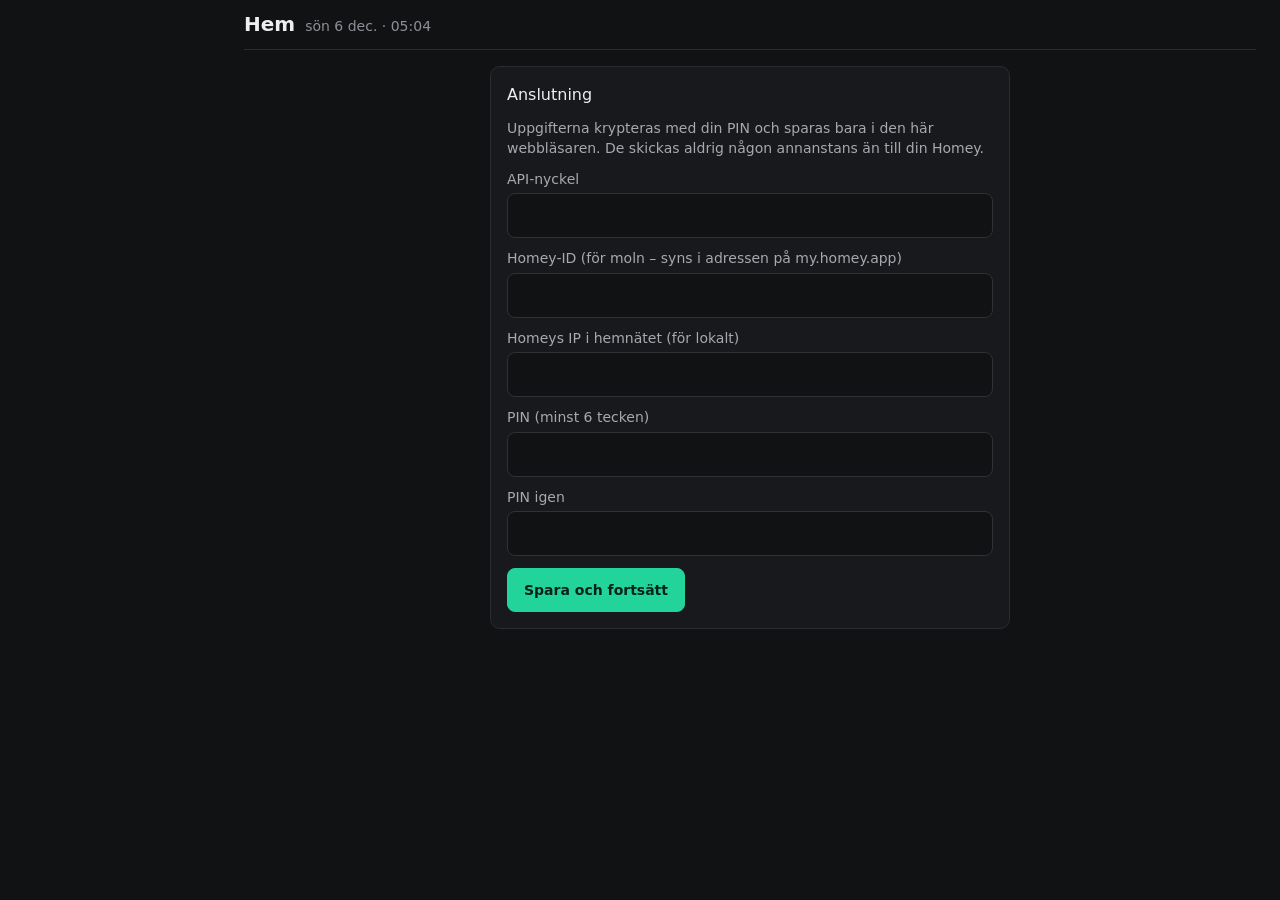
==== commit 530941cb: "0.4.0: ny stil efter mockup – neutral grafit, nyckeltal, ikonmeny och sidomeny Tunna ramar och små r" ====
--- a/index.html
+++ b/index.html
@@ -10,6 +10,7 @@
 <title>Hemdashboard</title>
 <link rel="manifest" href="manifest.webmanifest">
 <link rel="icon" href="icons/icon.svg" type="image/svg+xml">
+<link rel="apple-touch-icon" href="icons/icon-192.png">
 <link rel="stylesheet" href="css/tokens.css">
 <link rel="stylesheet" href="css/lab.css">
 <link rel="stylesheet" href="css/app.css">
@@ -60,21 +61,18 @@
   <!-- Översikt -->
   <section class="view hidden" id="v-home">
     <div class="grid">
+      <div class="kpis span2" id="ovKpi" aria-label="Nyckeltal"></div>
       <section class="card">
-        <button class="card-link" data-go="energy"><h2>El</h2><span aria-hidden="true">→</span></button>
-        <div id="ovEl"></div>
-      </section>
-      <section class="card">
-        <button class="card-link" data-go="energy"><h2>Smarta tips</h2><span aria-hidden="true">→</span></button>
+        <button class="card-link" data-go="energy"><h2>Smarta tips</h2><span class="chev" aria-hidden="true">›</span></button>
         <div class="tips" id="ovTips"></div>
       </section>
       <section class="card">
-        <button class="card-link" data-go="weather"><h2>Väder</h2><span aria-hidden="true">→</span></button>
+        <button class="card-link" data-go="weather"><h2>Väder</h2><span class="chev" aria-hidden="true">›</span></button>
         <div id="ovWx"></div>
       </section>
-      <section class="card span2">
-        <button class="card-link" data-go="rooms"><h2>Rum</h2><span aria-hidden="true">→</span></button>
-        <div id="ovRooms"></div>
+      <section class="card">
+        <h2 class="card-title">Insikter</h2>
+        <div id="ovIns"></div>
       </section>
     </div>
   </section>
@@ -120,15 +118,25 @@
         </div>
         <p class="fine" id="version">–</p>
       </section>
+
+      <section class="card">
+        <h2>App</h2>
+        <p id="installInfo">Installera som app via Chromes meny → Lägg till på startskärmen. Uppdateringar kommer automatiskt, utan ominstallation.</p>
+        <div class="row">
+          <button class="primary hidden" id="installBtn">Installera appen</button>
+          <button id="updateBtn">Sök efter uppdatering</button>
+        </div>
+      </section>
     </div>
   </section>
 
   <nav class="bar hidden" id="bar" aria-label="Vyer">
-    <button data-go="home" aria-pressed="true">Hem</button>
-    <button data-go="energy" aria-pressed="false">El</button>
-    <button data-go="weather" aria-pressed="false">Väder</button>
-    <button data-go="rooms" aria-pressed="false">Rum</button>
-    <button data-go="settings" aria-pressed="false">Inst.</button>
+    <div class="brandmark" aria-hidden="true">Hemdashboard</div>
+    <button data-go="home" aria-pressed="true"><svg viewBox="0 0 24 24" aria-hidden="true"><path d="M4 11l8-7 8 7v9h-5v-6H9v6H4z"/></svg><span>Hem</span></button>
+    <button data-go="energy" aria-pressed="false"><svg viewBox="0 0 24 24" aria-hidden="true"><path d="M13 3L5 14h6l-1 7 8-11h-6z"/></svg><span>El</span></button>
+    <button data-go="weather" aria-pressed="false"><svg viewBox="0 0 24 24" aria-hidden="true"><path d="M7 18h10a4 4 0 0 0 .6-7.95A6 6 0 0 0 6.2 11 3.5 3.5 0 0 0 7 18z"/></svg><span>Väder</span></button>
+    <button data-go="rooms" aria-pressed="false"><svg viewBox="0 0 24 24" aria-hidden="true"><rect x="4" y="4" width="7" height="7" rx="1"/><rect x="13" y="4" width="7" height="7" rx="1"/><rect x="4" y="13" width="7" height="7" rx="1"/><rect x="13" y="13" width="7" height="7" rx="1"/></svg><span>Rum</span></button>
+    <button data-go="settings" aria-pressed="false"><svg viewBox="0 0 24 24" aria-hidden="true"><circle cx="12" cy="12" r="3"/><path d="M12 3v3M12 18v3M3 12h3M18 12h3M5.6 5.6l2.1 2.1M16.3 16.3l2.1 2.1M5.6 18.4l2.1-2.1M16.3 7.7l2.1-2.1"/></svg><span>Inst.</span></button>
   </nav>
 </main>
 <div class="toast hidden" id="toast" role="status" aria-live="polite"></div>
--- a/css/tokens.css
+++ b/css/tokens.css
@@ -1,37 +1,41 @@
 /* Hemdashboard – designtokens (tech-noir, mörkt som standard).
-   Palett från handovern 2026-10-31. Accent: mint.
+   Palett från handovern 2026-10-31, neutral grafit och skarpare form från 0.4. Accent: mint.
    Accenten används för handling och status, inte dekoration. */
 :root {
   color-scheme: dark;
 
-  /* Ytor (grafitsteg) */
-  --bg:            #0A0C0F;
-  --surface-1:     #12161B;
-  --surface-1-edge:#1B2026;
-  --surface-2:     #161B21;
-  --surface-2-edge:#1F252C;
+  /* Ytor: neutral grafit utan blå ton, nivåer i små steg och tunna ramar (0.4) */
+  --bg:            #111214;
+  --surface-1:     #18191C;
+  --surface-1-edge:#2A2C30;
+  --surface-2:     #1F2124;
+  --surface-2-edge:#2E3135;
+  --surface-hover: #24262A;
 
   /* Text */
-  --text-1: #ECEFF2;
-  --text-2: #A3ABB5;
-  --text-3: #8B939D;
+  --text-1: #EDEEF0;
+  --text-2: #A6A9AE;
+  --text-3: #8C9096;
 
-  /* Accent */
+  /* Accent: handling och status (på, live, billigt fönster) */
   --accent:       #22D39A;
   --accent-ink:   #06231A; /* text på accentyta */
-  --accent-dim:   #22D39A26;
+  --accent-dim:   #22D39A24;
 
   /* Semantik (dämpad) */
   --warn: #F2B45A;
   --info: #5AA9E6;
   --cold: #7FB8EA;
-  --bad:  #E5737A;
+  --bad:  #EF6F6C;
+  --good: #22D39A;
 
-  /* Diagram (neutrala staplar; accent bara för billigt fönster, varning för pristopp) */
-  --chart-bar:  #5C6A77;
-  --chart-cur:  #8B939D;
-  --chart-grid: #1F252C;
-  --chart-band: #ECEFF20D;
+  /* Diagramserier: staplar neutrala, effekt lila, pris orange */
+  --chart-bar:   #63696F;
+  --chart-cur:   #A6A9AE;
+  --chart-grid:  #26282C;
+  --chart-band:  #EDEEF00A;
+  --series-power:#8B7CF6;
+  --series-price:#F2B45A;
 
   /* Typografi – Inter/JetBrains Mono självhostas senare; systemfont som reserv */
   --font-sans: "Inter", system-ui, -apple-system, "Segoe UI", Roboto, sans-serif;
@@ -44,10 +48,10 @@
   --fs-xl: 1.75rem;
 
   /* Form */
-  --r-xl: 24px;
-  --r-lg: 18px;
-  --r-md: 14px;
-  --r-sm: 12px;
+  --r-xl: 12px;
+  --r-lg: 10px;
+  --r-md: 8px;
+  --r-sm: 6px;
   --gap:  12px;
   --touch: 44px;
 
--- a/css/app.css
+++ b/css/app.css
@@ -23,10 +23,8 @@
   .grid { grid-template-columns: repeat(2, minmax(0, 1fr)); }
   .grid .span2 { grid-column: 1 / -1; }
   #energyRoot > .card:nth-child(n+3) { grid-column: 1 / -1; }
+  #energyRoot > .card:nth-child(2) { grid-column: 1 / -1; }
   #weatherRoot > .card:nth-child(2) { grid-column: 1 / -1; }
-}
-@media (min-width: 1080px) {
-  #v-home .grid { grid-template-columns: repeat(3, minmax(0, 1fr)); }
 }
 .grid > .card { min-width: 0; }
 
@@ -78,6 +76,9 @@
 svg.chart .zero { stroke: var(--text-3); stroke-width: 1; }
 svg.chart .axis { fill: var(--text-3); font-family: var(--font-mono); font-size: 11px; }
 svg.chart .nowband { fill: var(--chart-band); }
+svg.chart .bgarea { fill: var(--warn); fill-opacity: .12; }
+svg.chart .bgline { fill: none; stroke: var(--warn); stroke-width: 2; stroke-linejoin: round; }
+svg.chart .bg-axis { fill: var(--warn); }
 svg.chart .bar { fill: var(--chart-bar); }
 svg.chart .bar.cur { fill: var(--chart-cur); }
 svg.chart .bar.past { opacity: .5; }
@@ -91,6 +92,7 @@
 .key::before { content: ""; display: inline-block; width: 10px; height: 10px; margin-right: 6px; vertical-align: -1px; border-radius: 2px; background: var(--chart-bar); }
 .key.cheap::before { background: var(--accent); }
 .key.peak::before { background: var(--warn); }
+.key.bg::before { height: 2px; vertical-align: 3px; background: var(--warn); }
 .key.line::before { height: 2px; vertical-align: 3px; background: var(--info); }
 
 /* Väder */
@@ -130,44 +132,46 @@
 .room-meta { font-family: var(--font-mono); font-size: var(--fs-xs); color: var(--text-3); }
 button.room[data-lit="1"] .room-meta { color: var(--accent); }
 
-/* Rumsflikar */
-nav.rooms { display: flex; gap: 8px; overflow-x: auto; padding-bottom: 4px; scrollbar-width: none; }
-nav.rooms::-webkit-scrollbar { display: none; }
+/* Rumsvyn: hopplänkar som radbryts (ingen sidledsscroll), rum som kort under varandra */
+nav.jump { display: flex; flex-wrap: wrap; gap: 6px; margin-bottom: 4px; }
 .chip {
-  flex: 0 0 auto;
-  border-radius: 999px;
-  background: var(--surface-1);
-  border-color: var(--surface-1-edge);
-  color: var(--text-2);
-}
-.chip[aria-pressed="true"] { background: var(--accent-dim); border-color: var(--accent); color: var(--text-1); }
-
-h2.sect { margin: 16px 0 8px; }
-
-/* Rutor */
-ul.tiles { list-style: none; margin: 0; padding: 0; display: grid; gap: var(--gap);
-           grid-template-columns: repeat(auto-fill, minmax(160px, 1fr)); }
-.tile {
-  display: grid; gap: 10px; align-content: start;
-  min-height: 96px;
-  padding: 14px;
-  background: var(--surface-1);
-  border: 1px solid var(--surface-1-edge);
-  border-radius: var(--r-lg);
-  transition: border-color var(--dur) var(--ease);
-}
-.tile[data-on="1"] { border-color: var(--accent); }
-.tile.off { opacity: .55; }
-.tile-top { display: flex; justify-content: space-between; align-items: flex-start; gap: 8px; }
-.tile .name { font-size: var(--fs-sm); color: var(--text-1); line-height: 1.3; word-break: break-word; }
-.tile .state { font-family: var(--font-mono); font-size: var(--fs-xs); color: var(--text-3); margin-top: 4px;
-               font-variant-numeric: tabular-nums; }
-.tile[data-on="1"] .state { color: var(--accent); }
-ul.tiles.ro .tile { min-height: 72px; background: var(--surface-2); border-color: var(--surface-2-edge); }
+  border-radius: 999px; min-height: 36px; padding: 0 12px;
+  background: var(--surface-1); border-color: var(--surface-1-edge);
+  color: var(--text-2); font-size: var(--fs-xs);
+}
+.chip:hover, .chip:focus-visible { color: var(--text-1); border-color: var(--accent); }
+
+h2.group { margin: 18px 0 8px; }
+.roomcards { display: grid; gap: var(--gap); grid-template-columns: 1fr; margin-top: var(--gap); }
+h2.group + .roomcards { margin-top: 0; }
+@media (min-width: 760px) { .roomcards { grid-template-columns: repeat(2, minmax(0, 1fr)); align-items: start; } }
+@media (min-width: 1080px) { .roomcards { grid-template-columns: repeat(3, minmax(0, 1fr)); } }
+.roomcard { padding: 14px 16px; scroll-margin-top: 64px; min-width: 0; }
+.rc-head { display: flex; justify-content: space-between; align-items: baseline; gap: 8px; margin-bottom: 6px; }
+.rc-head h3 { margin: 0; font-size: var(--fs-md); font-weight: 600; color: var(--text-1); }
+.rc-meta { font-family: var(--font-mono); font-size: var(--fs-xs); color: var(--text-3); white-space: nowrap; }
+
+/* Styrbara enheter: rad med namn, läge och strömbrytare; dimmer under när den är på */
+ul.devs { list-style: none; margin: 0; padding: 0; }
+li.dev { padding: 6px 0; border-top: 1px solid var(--surface-1-edge); }
+li.dev:first-child { border-top: 0; }
+.dev-top { display: flex; justify-content: space-between; align-items: center; gap: 10px; min-height: var(--touch); }
+.dev-text { display: grid; min-width: 0; }
+.dev-name { font-size: var(--fs-sm); color: var(--text-1); line-height: 1.3; overflow-wrap: anywhere; }
+.dev-state { font-family: var(--font-mono); font-size: var(--fs-xs); color: var(--text-3); font-variant-numeric: tabular-nums; }
+li.dev[data-on="1"] .dev-state { color: var(--accent); }
+li.dev.off { opacity: .55; }
+
+/* Läsande enheter: kompakt lista, namn till vänster och värde till höger */
+ul.ros { list-style: none; margin: 8px 0 0; padding: 8px 0 0; border-top: 1px dashed var(--surface-1-edge); display: grid; gap: 2px; }
+li.ro { display: flex; justify-content: space-between; align-items: baseline; gap: 12px; min-height: 28px; font-size: var(--fs-xs); }
+.ro-name { color: var(--text-2); overflow-wrap: anywhere; }
+.ro-val { font-family: var(--font-mono); color: var(--text-1); text-align: right; font-variant-numeric: tabular-nums; }
+li.ro.off .ro-val { color: var(--text-3); }
 
 /* Strömbrytare: 52×32 synligt, 44 px träffyta */
 button.switch {
-  flex: 0 0 auto;
+  flex: 0 0 auto; touch-action: manipulation;
   position: relative;
   width: 52px; min-height: 32px; height: 32px; padding: 0;
   margin: 6px 0;
@@ -187,7 +191,7 @@
 
 /* Dimmer */
 input.dim {
-  width: 100%; min-height: var(--touch); padding: 0; margin: 0;
+  width: 100%; min-height: var(--touch); padding: 0; margin: 0; touch-action: pan-y;
   background: transparent; border: 0;
   accent-color: var(--accent);
 }
@@ -226,3 +230,185 @@
 @media (orientation: landscape) and (max-height: 500px) {
   header.top { position: static; }
 }
+
+/* Väderutsikt: kort lista över det man behöver veta närmaste dygnet */
+p.sect-label { font-family: var(--font-mono); font-size: var(--fs-xs); color: var(--text-3); text-transform: uppercase;
+               letter-spacing: .06em; margin: 14px 0 6px; }
+ul.outlook { list-style: none; margin: 0; padding: 0; display: grid; gap: 6px; }
+ul.outlook li { font-size: var(--fs-sm); color: var(--text-1); padding-left: 12px; border-left: 2px solid var(--surface-2-edge); line-height: 1.35; }
+ul.outlook li[data-kind="rain"], ul.outlook li[data-kind="sleet"], ul.outlook li[data-kind="snow"] { border-left-color: var(--cold); }
+ul.outlook li[data-kind="dry"] { border-left-color: var(--text-3); color: var(--text-2); }
+ul.outlook li[data-warn="1"] { border-left-color: var(--warn); }
+ul.outlook li[data-kind="temp"] { color: var(--text-2); }
+
+/* Rumsval: valda rum markeras; "Alla" när inget är valt */
+.chip[aria-pressed="true"] { background: var(--accent-dim); border-color: var(--accent); color: var(--text-1); }
+
+/* Tillverkare efter enhetsnamnet */
+.brand { color: var(--text-3); font-size: var(--fs-xs); white-space: nowrap; }
+
+/* Kortrubrik utan länk */
+h2.card-title { min-height: 32px; display: flex; align-items: center; margin: 0 0 8px; }
+.card { position: relative; }
+
+/* Förklaring bakom (i): liten rund knapp i kortets nedre högra hörn */
+details.info { margin-top: 10px; }
+details.info summary {
+  list-style: none; cursor: pointer; margin-left: auto;
+  width: 28px; height: 28px; display: grid; place-items: center; position: relative;
+  border: 1px solid var(--surface-2-edge); border-radius: 50%;
+  font-family: var(--font-mono); font-size: var(--fs-xs); font-style: italic; color: var(--text-3);
+}
+details.info summary::before { content: ""; position: absolute; inset: -8px; } /* 44 px träffyta */
+details.info summary::-webkit-details-marker { display: none; }
+details.info summary:hover, details.info summary:focus-visible { color: var(--accent); border-color: var(--accent); }
+details.info[open] summary { color: var(--accent); border-color: var(--accent); }
+details.info p { font-size: var(--fs-xs); color: var(--text-2); margin: 8px 0 0; }
+
+/* Insikter */
+ul.insights { list-style: none; margin: 0; padding: 0; display: grid; gap: 10px; }
+ul.insights li { display: grid; grid-template-columns: 1fr auto; column-gap: 10px; padding-left: 10px; border-left: 2px solid var(--surface-2-edge); }
+ul.insights li.warn { border-left-color: var(--warn); }
+.ins-label { font-family: var(--font-mono); font-size: var(--fs-xs); color: var(--text-3); text-transform: uppercase; letter-spacing: .06em; align-self: center; }
+.ins-val { font-family: var(--font-mono); font-size: var(--fs-md); color: var(--text-1); font-variant-numeric: tabular-nums; text-align: right; }
+.ins-sub { grid-column: 1 / -1; font-size: var(--fs-xs); color: var(--text-2); }
+
+/* =====================================================================
+   0.4 – stil efter mockupen: neutral grafit, tunna ramar, små radier,
+   rubriker i vanlig sans (inga versala mono-etiketter), nyckeltalsrad,
+   ikonmeny (nederkant på mobil, sidomeny på dator). Lägger sig ovanpå
+   reglerna ovan; innehåll och reglageregel är oförändrade.
+   ===================================================================== */
+
+body { font-feature-settings: "tnum" 1, "cv11" 1; }
+
+/* Rubriker och etiketter: sans, gemener/versaler som skrivna */
+h1, h2, .stat-label, .tip-head, .kpi-label, p.sect-label, h2.group, .ins-label, label, .seg button,
+nav.bar button, .clock, .live, .rc-meta, .room-meta, .dev-state, .ro-val, .stat-val, .stat-sub, .tip-val,
+.big, .kpi-val, .ins-val, ul.days .d-name, ul.days .d-temp, ul.days .d-more, .legend, p.mono, ul.diag {
+  font-family: var(--font-sans); text-transform: none; letter-spacing: 0;
+}
+h1 { font-size: var(--fs-lg); font-weight: 600; color: var(--text-1); }
+.card h2, h2.card-title, button.card-link h2, .card-head h2 { font-size: var(--fs-md); font-weight: 500; color: var(--text-1); margin: 0; }
+h2.group, p.sect-label { font-size: var(--fs-sm); font-weight: 500; color: var(--text-2); }
+.stat-label, .tip-head, .kpi-label, .ins-label { font-size: var(--fs-xs); color: var(--text-2); font-weight: 400; }
+label { font-size: var(--fs-sm); color: var(--text-2); }
+.big { font-weight: 600; letter-spacing: -0.01em; }
+.big .unit { text-transform: none; letter-spacing: 0; font-family: var(--font-sans); }
+
+/* Ytor: tunna ramar, små radier, kort utan fyllda innerytor */
+.card { background: var(--surface-1); border: 1px solid var(--surface-1-edge); border-radius: var(--r-lg); padding: 16px; }
+.stat, .wx-mini { background: transparent; border: 1px solid var(--surface-1-edge); border-radius: var(--r-md); }
+input, select { background: var(--bg); border-color: var(--surface-2-edge); border-radius: var(--r-md); }
+button { border-radius: var(--r-md); }
+button:not(.primary):not(.switch):not(.chip):not(.kpi):not(.room):not(.card-link):hover { background: var(--surface-hover); }
+
+/* Huvud */
+header.top { padding: 10px 0; border-bottom: 1px solid var(--surface-1-edge); margin-bottom: 4px; }
+.clock { font-size: var(--fs-sm); color: var(--text-3); }
+.live { font-size: var(--fs-xs); padding: 4px 10px; border: 1px solid var(--surface-2-edge); border-radius: 999px; }
+.live[data-s="live"] { border-color: #22D39A55; }
+
+/* Kortrubrik: titel till vänster, (i) och knappar till höger */
+button.card-link { justify-content: flex-start; gap: 6px; width: auto; min-height: 32px; margin: 0 0 12px; }
+button.card-link .chev { font-size: var(--fs-lg); line-height: 1; color: var(--text-3); }
+button.card-link:hover .chev, button.card-link:focus-visible .chev { color: var(--accent); }
+h2.card-title { margin-bottom: 12px; }
+.card > h2:first-child { margin-bottom: 12px; padding-right: 44px; }
+.card-head { margin-bottom: 12px; padding-right: 44px; }
+
+/* (i) som ikonknapp i kortets övre högra hörn; förklaringen öppnas som en panel under */
+.card > details.info, .card details.info { position: absolute; top: 12px; right: 12px; margin: 0; }
+details.info summary { width: 32px; height: 32px; border-radius: var(--r-md); border-color: var(--surface-2-edge); font-family: var(--font-sans); }
+details.info p {
+  position: absolute; right: 0; top: 38px; z-index: 4; width: min(320px, calc(100vw - 64px));
+  margin: 0; padding: 12px 14px; background: var(--surface-2); border: 1px solid var(--surface-2-edge);
+  border-radius: var(--r-md); color: var(--text-2); font-size: var(--fs-sm); line-height: 1.45;
+}
+
+/* Nyckeltal: 2×2 på mobil, en rad på dator */
+.kpis { display: grid; grid-template-columns: repeat(2, minmax(0, 1fr)); gap: var(--gap); }
+@media (min-width: 760px) { .kpis { grid-template-columns: repeat(4, minmax(0, 1fr)); } }
+.kpi {
+  display: grid; gap: 6px; align-content: start; text-align: left; min-height: 104px; padding: 14px;
+  background: var(--surface-1); border: 1px solid var(--surface-1-edge); border-radius: var(--r-lg);
+  transition: border-color var(--dur) var(--ease);
+}
+button.kpi { cursor: pointer; }
+button.kpi:hover, button.kpi:focus-visible { border-color: var(--surface-2-edge); background: var(--surface-1); }
+.kpi-val { font-size: 1.375rem; font-weight: 600; color: var(--text-1); letter-spacing: -0.01em; }
+.kpi-foot { display: flex; justify-content: space-between; align-items: center; gap: 6px; min-height: 22px; }
+.kpi-sub { font-size: var(--fs-xs); color: var(--text-3); overflow: hidden; text-overflow: ellipsis; white-space: nowrap; }
+.kpi-empty { grid-column: 1 / -1; }
+.badge { flex: 0 0 auto; display: inline-flex; align-items: center; gap: 3px; padding: 2px 6px; border-radius: var(--r-sm);
+         font-size: 0.6875rem; font-weight: 600; font-variant-numeric: tabular-nums; }
+.badge[data-tone="bad"]  { color: var(--bad);  background: #EF6F6C1F; }
+.badge[data-tone="good"] { color: var(--good); background: #22D39A1F; }
+.badge[data-tone="flat"] { color: var(--text-2); background: #EDEEF00F; }
+
+/* Siffror i statistikrutor */
+.stat-val { font-weight: 600; }
+.stat-sub { color: var(--text-3); }
+
+/* Tips och insikter: rad med tunn vänsterkant */
+.tip { border-left-width: 2px; padding-left: 12px; }
+.tip-val { font-size: var(--fs-md); font-weight: 600; }
+.ins-val { font-weight: 600; }
+
+/* Periodknappar: neutral markering som i mockupen (accenten sparas till status) */
+.seg { border-radius: var(--r-md); border-color: var(--surface-2-edge); }
+.seg button { font-size: var(--fs-sm); color: var(--text-2); min-height: 34px; }
+.seg button + button { border-left: 1px solid var(--surface-2-edge); }
+.seg button[aria-pressed="true"] { background: var(--surface-hover); color: var(--text-1); }
+
+/* Rum: valda chips neutralt markerade */
+.chip { border-radius: var(--r-md); min-height: 34px; font-size: var(--fs-sm); background: transparent; border-color: var(--surface-2-edge); }
+.chip[aria-pressed="true"] { background: var(--surface-hover); border-color: var(--text-3); color: var(--text-1); }
+.roomcard { padding: 14px 16px; }
+.rc-head h3 { font-weight: 500; }
+ul.ros { border-top-style: solid; }
+
+/* Diagram: tunt rutnät i båda led, sans-etiketter, serier i egna färger */
+svg.chart .grid { stroke: var(--chart-grid); }
+svg.chart .grid.v { stroke-dasharray: 2 3; }
+svg.chart .axis { font-family: var(--font-sans); font-size: 11px; }
+svg.chart .line { stroke: var(--series-power); stroke-width: 1.75; }
+svg.chart .line.price { stroke: var(--series-price); }
+svg.chart .line.temp { stroke: var(--text-1); }
+svg.chart .bgline { stroke: var(--series-price); stroke-width: 1.75; }
+svg.chart .bgarea { fill: var(--series-price); fill-opacity: .08; }
+svg.chart .bg-axis { fill: var(--series-price); }
+.key.line::before { background: var(--series-power); }
+.key.bg::before { background: var(--series-price); }
+.legend { gap: 6px 16px; font-size: var(--fs-xs); color: var(--text-2); }
+
+/* Meny med ikoner: nederkant på mobil */
+nav.bar { gap: 0; padding: 6px 4px calc(6px + env(safe-area-inset-bottom)); }
+nav.bar .brandmark { display: none; }
+nav.bar button {
+  display: grid; justify-items: center; gap: 2px; min-height: 52px; padding: 4px 2px;
+  font-size: 0.6875rem; color: var(--text-3); border-radius: var(--r-md);
+}
+nav.bar button svg { width: 22px; height: 22px; fill: none; stroke: currentColor; stroke-width: 1.6; stroke-linejoin: round; stroke-linecap: round; }
+nav.bar button[aria-pressed="true"] { color: var(--text-1); }
+nav.bar button[aria-pressed="true"] svg { stroke: var(--accent); }
+
+/* Dator: sidomeny till vänster som i mockupen */
+@media (min-width: 1080px) {
+  body { padding: 0 24px 32px calc(220px + 24px); }
+  main { max-width: 1240px; }
+  nav.bar {
+    top: 0; bottom: 0; right: auto; width: 220px; flex-direction: column; justify-content: flex-start;
+    gap: 2px; padding: 16px 12px; border-top: 0; border-right: 1px solid var(--surface-1-edge); background: var(--bg);
+  }
+  nav.bar .brandmark { display: block; padding: 6px 12px 18px; font-weight: 600; color: var(--text-1); font-size: var(--fs-md); }
+  nav.bar button {
+    flex: 0 0 auto; max-width: none; width: 100%; display: flex; align-items: center; justify-items: start; gap: 12px;
+    min-height: 40px; padding: 0 12px; font-size: var(--fs-sm); text-align: left;
+  }
+  nav.bar button[aria-pressed="true"] { background: var(--surface-1); box-shadow: inset 2px 0 0 var(--accent); }
+  nav.bar button svg { width: 18px; height: 18px; }
+  .toast { bottom: 24px; }
+  #v-home .grid { grid-template-columns: repeat(3, minmax(0, 1fr)); }
+  #v-home .grid .span2 { grid-column: 1 / -1; }
+}
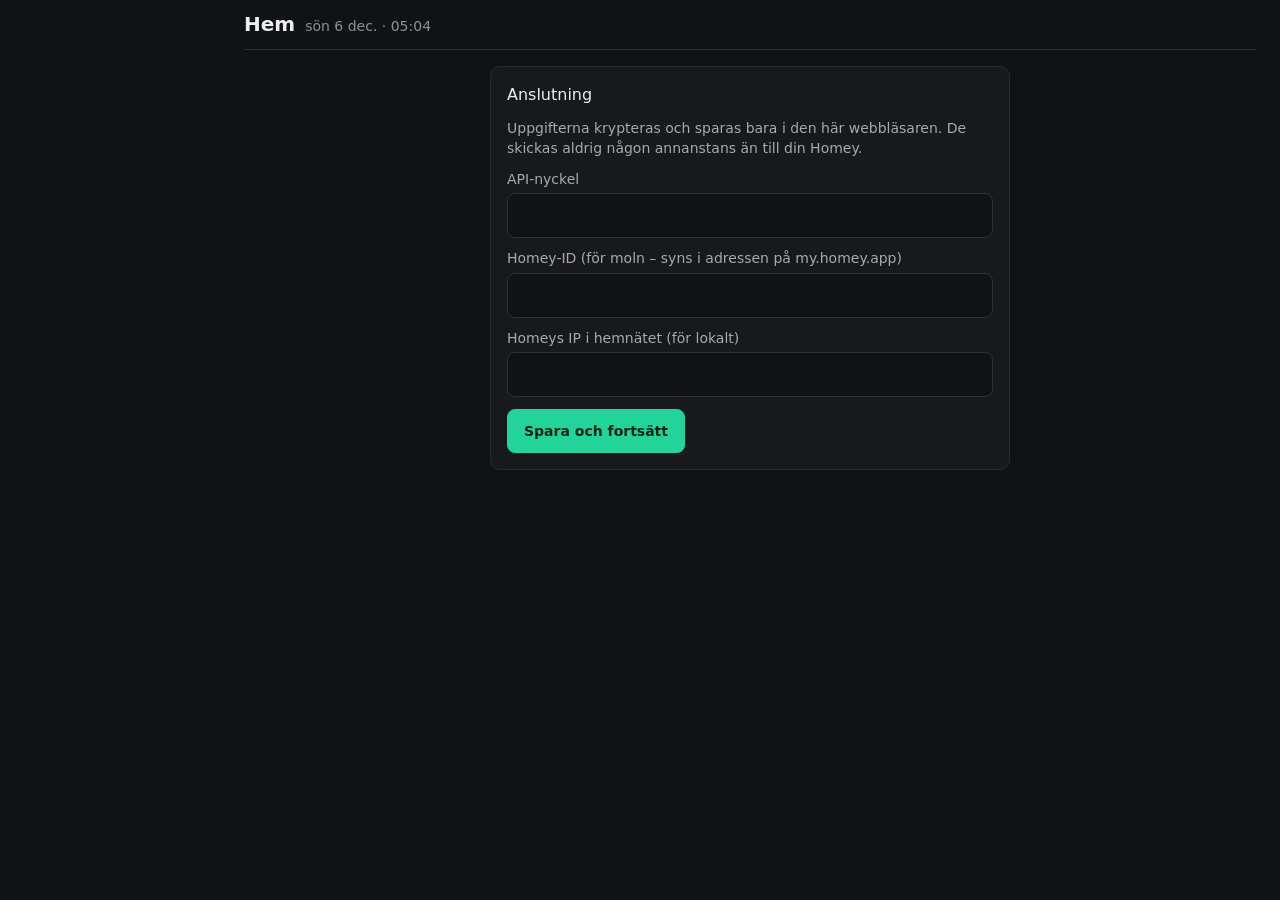
==== commit 93c77750: "0.6.2: ingen PIN – icke-exporterbar nyckel i IndexedDB (beslut 35), städning efter security-review C" ====
--- a/index.html
+++ b/index.html
@@ -23,30 +23,27 @@
     <span class="live" id="live" data-s="off">–</span>
   </header>
 
-  <!-- Första gången: nyckel + PIN -->
+  <!-- Första gången: nyckel -->
   <section class="card narrow hidden" id="setup">
     <h2>Anslutning</h2>
-    <p>Uppgifterna krypteras med din PIN och sparas bara i den här webbläsaren. De skickas aldrig någon annanstans än till din Homey.</p>
+    <p>Uppgifterna krypteras och sparas bara i den här webbläsaren. De skickas aldrig någon annanstans än till din Homey.</p>
     <label for="apiKey">API-nyckel</label>
     <input id="apiKey" type="password" autocomplete="off" autocapitalize="off" spellcheck="false">
     <label for="cloudId">Homey-ID (för moln – syns i adressen på my.homey.app)</label>
     <input id="cloudId" type="text" autocomplete="off" autocapitalize="off" spellcheck="false">
     <label for="lanIp">Homeys IP i hemnätet (för lokalt)</label>
     <input id="lanIp" type="text" autocomplete="off" inputmode="decimal">
-    <label for="pin">PIN (minst 6 tecken)</label>
-    <input id="pin" type="password" autocomplete="new-password" inputmode="numeric">
-    <label for="pin2">PIN igen</label>
-    <input id="pin2" type="password" autocomplete="new-password" inputmode="numeric">
     <div class="row"><button id="saveBtn" class="primary">Spara och fortsätt</button></div>
   </section>
 
-  <!-- Senare besök: lås upp -->
+  <!-- Uppdatering från PIN-versionen (≤ 0.6.1): PIN en sista gång -->
   <section class="card narrow hidden" id="unlock">
-    <h2>Lås upp</h2>
+    <h2>Uppdatering</h2>
+    <p>PIN behövs inte längre. Ange den en sista gång så flyttas nyckeln till den nya lagringen.</p>
     <label for="unlockPin">PIN</label>
     <input id="unlockPin" type="password" autocomplete="current-password" inputmode="numeric">
     <div class="row">
-      <button id="unlockBtn" class="primary">Lås upp</button>
+      <button id="unlockBtn" class="primary">Fortsätt</button>
       <button id="forgetBtn" class="danger">Glöm nyckeln</button>
     </div>
   </section>
@@ -62,6 +59,15 @@
   <section class="view hidden" id="v-home">
     <div class="grid">
       <div class="kpis span2" id="ovKpi" aria-label="Nyckeltal"></div>
+      <div class="span2 slot hidden" id="ovFlow"></div>
+      <section class="card">
+        <h2 class="card-title">Hemma</h2>
+        <div id="ovPresence"></div>
+      </section>
+      <section class="card hidden" id="ovQuickCard">
+        <h2 class="card-title">Snabbreglage</h2>
+        <div id="ovQuick"></div>
+      </section>
       <section class="card">
         <button class="card-link" data-go="energy"><h2>Smarta tips</h2><span class="chev" aria-hidden="true">›</span></button>
         <div class="tips" id="ovTips"></div>
@@ -79,7 +85,7 @@
 
   <section class="view hidden" id="v-energy"><div class="grid" id="energyRoot"></div></section>
   <section class="view hidden" id="v-weather"><div class="grid" id="weatherRoot"></div></section>
-  <section class="view hidden" id="v-rooms"><div id="roomsRoot"></div></section>
+  <section class="view hidden" id="v-rooms"><div id="planRoot"></div><div id="roomsRoot"></div></section>
 
   <!-- Inställningar -->
   <section class="view hidden" id="v-settings">
@@ -112,7 +118,6 @@
         <p class="mono" id="connInfo">–</p>
         <ul class="diag mono" id="diag"></ul>
         <div class="row">
-          <button id="lockBtn">Lås</button>
           <button id="forgetBtn2" class="danger">Glöm nyckeln</button>
           <a class="btnlink ghost" href="lab.html">Testsida</a>
         </div>
--- a/css/app.css
+++ b/css/app.css
@@ -412,3 +412,102 @@
   #v-home .grid { grid-template-columns: repeat(3, minmax(0, 1fr)); }
   #v-home .grid .span2 { grid-column: 1 / -1; }
 }
+
+/* =====================================================================
+   0.5 – närvaro, snabbreglage, rörelse, planritning och energiflöde.
+   ===================================================================== */
+
+.visually-hidden { position: absolute !important; width: 1px; height: 1px; overflow: hidden; clip: rect(0 0 0 0); white-space: nowrap; }
+label.btnlike {
+  display: inline-flex; align-items: center; min-height: var(--touch); padding: 0 16px; margin: 0; cursor: pointer;
+  border-radius: var(--r-md); font-family: var(--font-sans); font-size: var(--fs-sm); text-transform: none; letter-spacing: 0;
+  background: var(--surface-2); border: 1px solid var(--surface-2-edge); color: var(--text-1);
+}
+label.btnlike.primary { background: var(--accent); border-color: var(--accent); color: var(--accent-ink); font-weight: 600; }
+label.btnlike:focus-within { outline: 2px solid var(--accent); outline-offset: 2px; }
+.slot { min-width: 0; }
+
+/* Närvaro: initial i en ring, mint ring när personen är hemma */
+ul.people { list-style: none; margin: 0; padding: 0; display: grid; gap: 8px; grid-template-columns: repeat(auto-fill, minmax(132px, 1fr)); }
+li.person { display: flex; align-items: center; gap: 10px; min-height: var(--touch); min-width: 0; }
+.avatar {
+  flex: 0 0 auto; width: 36px; height: 36px; display: grid; place-items: center; border-radius: 50%;
+  border: 1.5px solid var(--surface-2-edge); color: var(--text-3); font-weight: 600; font-size: var(--fs-sm);
+}
+li.person[data-home="1"] .avatar { border-color: var(--accent); color: var(--text-1); background: var(--accent-dim); }
+.p-text { display: grid; min-width: 0; }
+.p-name { font-size: var(--fs-sm); color: var(--text-1); overflow: hidden; text-overflow: ellipsis; white-space: nowrap; }
+.p-state { font-size: var(--fs-xs); color: var(--text-3); white-space: nowrap; }
+li.person[data-home="1"] .p-state { color: var(--accent); }
+
+/* Snabbreglage på Hem: samma rader som i rumsvyn */
+ul.devs.quick li.dev:first-child { padding-top: 0; }
+
+/* Rörelse: ikon + tid för senaste rörelse */
+.ro-right { display: inline-flex; align-items: center; gap: 8px; min-width: 0; }
+.motion { display: inline-flex; align-items: center; gap: 4px; font-size: var(--fs-xs); color: var(--text-3); white-space: nowrap; }
+.motion svg { width: 16px; height: 16px; fill: none; stroke: currentColor; stroke-width: 1.6; stroke-linecap: round; }
+.motion[data-on="1"] { color: var(--accent); }
+.motion[data-on="1"] svg path { animation: mo-pulse 1.6s var(--ease) infinite; }
+@keyframes mo-pulse { 50% { opacity: .35; } }
+
+/* Planritning (0.6: schematisk geometri, floorplan.js) */
+.plan .card-head { flex-wrap: wrap; }
+.plan-tools { display: flex; gap: 6px; flex-wrap: wrap; align-items: center; }
+button.ghostbtn { min-height: 34px; padding: 0 12px; background: transparent; border-color: var(--surface-2-edge); color: var(--text-2); }
+button.ghostbtn[aria-pressed="true"] { border-color: var(--accent); color: var(--text-1); }
+.fp-floors { display: grid; gap: 16px; grid-template-columns: 1fr; }
+@media (min-width: 760px) { .fp-floors { grid-template-columns: repeat(2, minmax(0, 1fr)); align-items: start; } }
+figure.fp-floor { margin: 0; min-width: 0; }
+figure.fp-floor figcaption { font-size: var(--fs-sm); color: var(--text-2); margin-bottom: 6px; }
+svg.fp { display: block; width: 100%; height: auto; max-height: 72vh; }
+.fp-wall { fill: var(--surface-2-edge); }
+.fp-poly { fill: var(--surface-1); stroke: none; transition: fill var(--dur) var(--ease); }
+.fp-area.outside .fp-poly { fill: var(--surface-2); }
+svg.fp .fp-area.outside .fp-poly { stroke: var(--surface-2-edge); stroke-width: 2; }
+.fp-area.aux .fp-poly { fill: var(--bg); }
+.fp-area.room { cursor: pointer; outline: none; }
+.fp-area.room:hover .fp-poly, .fp-area.room:focus-visible .fp-poly { fill: var(--surface-hover); }
+.fp-area.room[data-linked="0"] .fp-label { fill: var(--text-3); }
+.fp-label { fill: var(--text-1); font-family: var(--font-sans); font-size: 30px; font-weight: 500; pointer-events: none; }
+.fp-area.aux .fp-label { fill: var(--text-3); font-weight: 400; font-size: 26px; }
+.fp-sub { fill: var(--text-3); font-family: var(--font-sans); font-size: 22px; pointer-events: none; }
+.fp-state { fill: var(--accent); font-family: var(--font-sans); font-size: 22px; pointer-events: none; }
+.fp-fix { fill: none; stroke: var(--surface-2-edge); stroke-width: 2; pointer-events: none; }
+.fp-entry { fill: none; stroke: var(--text-3); stroke-width: 3; stroke-linecap: round; stroke-linejoin: round; }
+.fp-area[data-lit="1"] .fp-poly { fill: #22D39A2E; }
+.fp-area[data-lit="1"]:hover .fp-poly { fill: #22D39A40; }
+.fp-area[data-open="1"] .fp-poly { stroke: var(--warn); stroke-width: 4; }
+.fp-area[data-motion="1"] .fp-poly { stroke: var(--info); stroke-width: 5; animation: fp-pulse 1.6s var(--ease) infinite; }
+@keyframes fp-pulse { 50% { stroke-opacity: .25; } }
+.fp-area[data-sel="1"] .fp-poly { stroke: var(--warn); stroke-width: 6; stroke-dasharray: 12 8; }
+#planRoot:not(:empty) { margin-bottom: var(--gap); }
+
+/* Energiflöde: nät → hus → laddbox */
+svg.flow { display: block; width: 100%; max-width: 560px; height: auto; margin: 0 auto; overflow: visible; }
+.fl-box { fill: var(--surface-2); stroke: var(--surface-2-edge); }
+.fl-icon { fill: none; stroke: var(--text-2); stroke-width: 1.6; stroke-linecap: round; stroke-linejoin: round; }
+.fl-node.ev .fl-box { stroke: var(--accent); }
+.fl-node.ev .fl-icon { stroke: var(--accent); }
+.fl-label { fill: var(--text-3); font-family: var(--font-sans); font-size: 11px; }
+.fl-val { fill: var(--text-1); font-family: var(--font-sans); font-size: 13px; font-weight: 600; font-variant-numeric: tabular-nums; }
+.fl-track { stroke: var(--surface-2-edge); stroke-width: 2; }
+.fl-dash { stroke: var(--series-power); stroke-width: 2.5; stroke-linecap: round; stroke-dasharray: 2 10; animation: fl-move 1.6s linear infinite; }
+.fl-link.ev .fl-dash { stroke: var(--accent); }
+.fl-dash.mid { animation-duration: 1.1s; }
+.fl-dash.fast { animation-duration: .7s; }
+@keyframes fl-move { to { stroke-dashoffset: -24; } }
+
+@media (prefers-reduced-motion: reduce) {
+  .fl-dash, .motion[data-on="1"] svg path, .fp-area[data-motion="1"] .fp-poly { animation: none; }
+}
+
+/* 0.5.1 – stjärna: visa reglaget under Snabbreglage */
+.dev-act { display: flex; align-items: center; gap: 4px; flex: 0 0 auto; }
+button.star {
+  width: var(--touch); min-height: var(--touch); padding: 0; display: grid; place-items: center;
+  background: transparent; border: 0; color: var(--surface-2-edge); font-size: 1.125rem; line-height: 1;
+}
+button.star:hover { background: transparent; color: var(--text-3); }
+button.star[aria-pressed="true"] { color: var(--warn); }
+li.dev[data-ctl="0"] button.star { visibility: hidden; }
